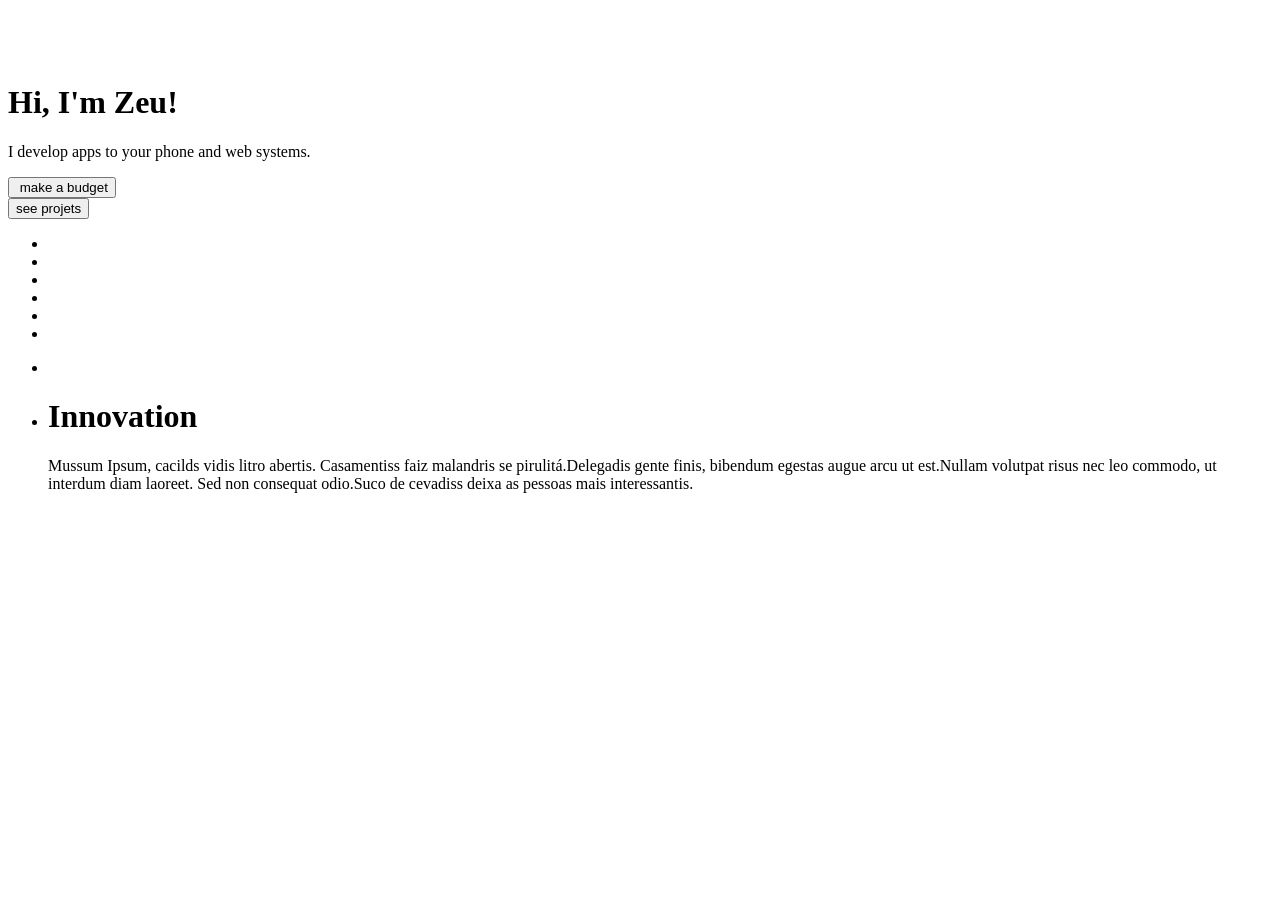
==== index.html @ 3f8e90fc "chore: ajuste da estrutura do projeto" ====
<!DOCTYPE html>
<html lang="en">
  <head>
    <meta charset="UTF-8" />
    <meta http-equiv="X-UA-Compatible" content="IE=edge" />
    <meta name="viewport" content="width=device-width, initial-scale=1.0" />
    <title>Zeus</title>

    <link rel="stylesheet" href="/style.css" />

    <!-- FONTS -->
    <link rel="preconnect" href="https://fonts.googleapis.com" />
    <link rel="preconnect" href="https://fonts.gstatic.com" crossorigin />
    <link
      href="https://fonts.googleapis.com/css2?family=Cabin:wght@700&family=Roboto:wght@700&display=swap"
      rel="stylesheet"
    />
  </head>
  <body>
    <header>
      <div>
        <img class="background" src="/assets/begin.svg" alt="" />
      </div>
      <!--<div class="navbe">
        <img clss="topc" src="/assets/topc.svg" alt="" />
      </div> -->

      <div id="intro">
        <h1>
          <img src="/assets/dedinho.svg" alt="" /> <br />
          Hi, I'm Zeu!
        </h1>

        <p>I develop apps to your phone and web systems.</p>
        <div class="types">
          <button>
            <img src="/assets/icon-button.svg" alt="" />
            make a budget
          </button>
        </div>
        <div class="type">
          <button>see projets</button>
        </div>
      </div>
    </header>
    <main class="tech">
      <ul>
        <li>
          <img src="/assets/skills/php.svg" alt="" />
        </li>
        <li>
          <img src="/assets/skills/js.svg" alt="" />
        </li>
        <li>
          <img src="/assets/skills/dart.svg" alt="" />
        </li>
        <li>
          <img src="/assets/skills/css3.svg" alt="" />
        </li>
        <li>
          <img src="/assets/skills/flutter.svg" alt="" />
        </li>
        <li>
          <img src="/assets/skills/reactJS.svg" alt="" />
        </li>
      </ul>
      <div class="sob">
        <ul>
          <li>
            <img src="/assets/img2.svg" alt="" />
          </li>
          <li>
            <h1>Innovation</h1>
            <p class="parag">
              Mussum Ipsum, cacilds vidis litro abertis. Casamentiss faiz
              malandris se pirulitá.Delegadis gente finis, bibendum egestas
              augue arcu ut est.Nullam volutpat risus nec leo commodo, ut
              interdum diam laoreet. Sed non consequat odio.Suco de cevadiss
              deixa as pessoas mais interessantis.
            </p>
          </li>
        </ul>
      </div>
    </main>
  </body>
</html>
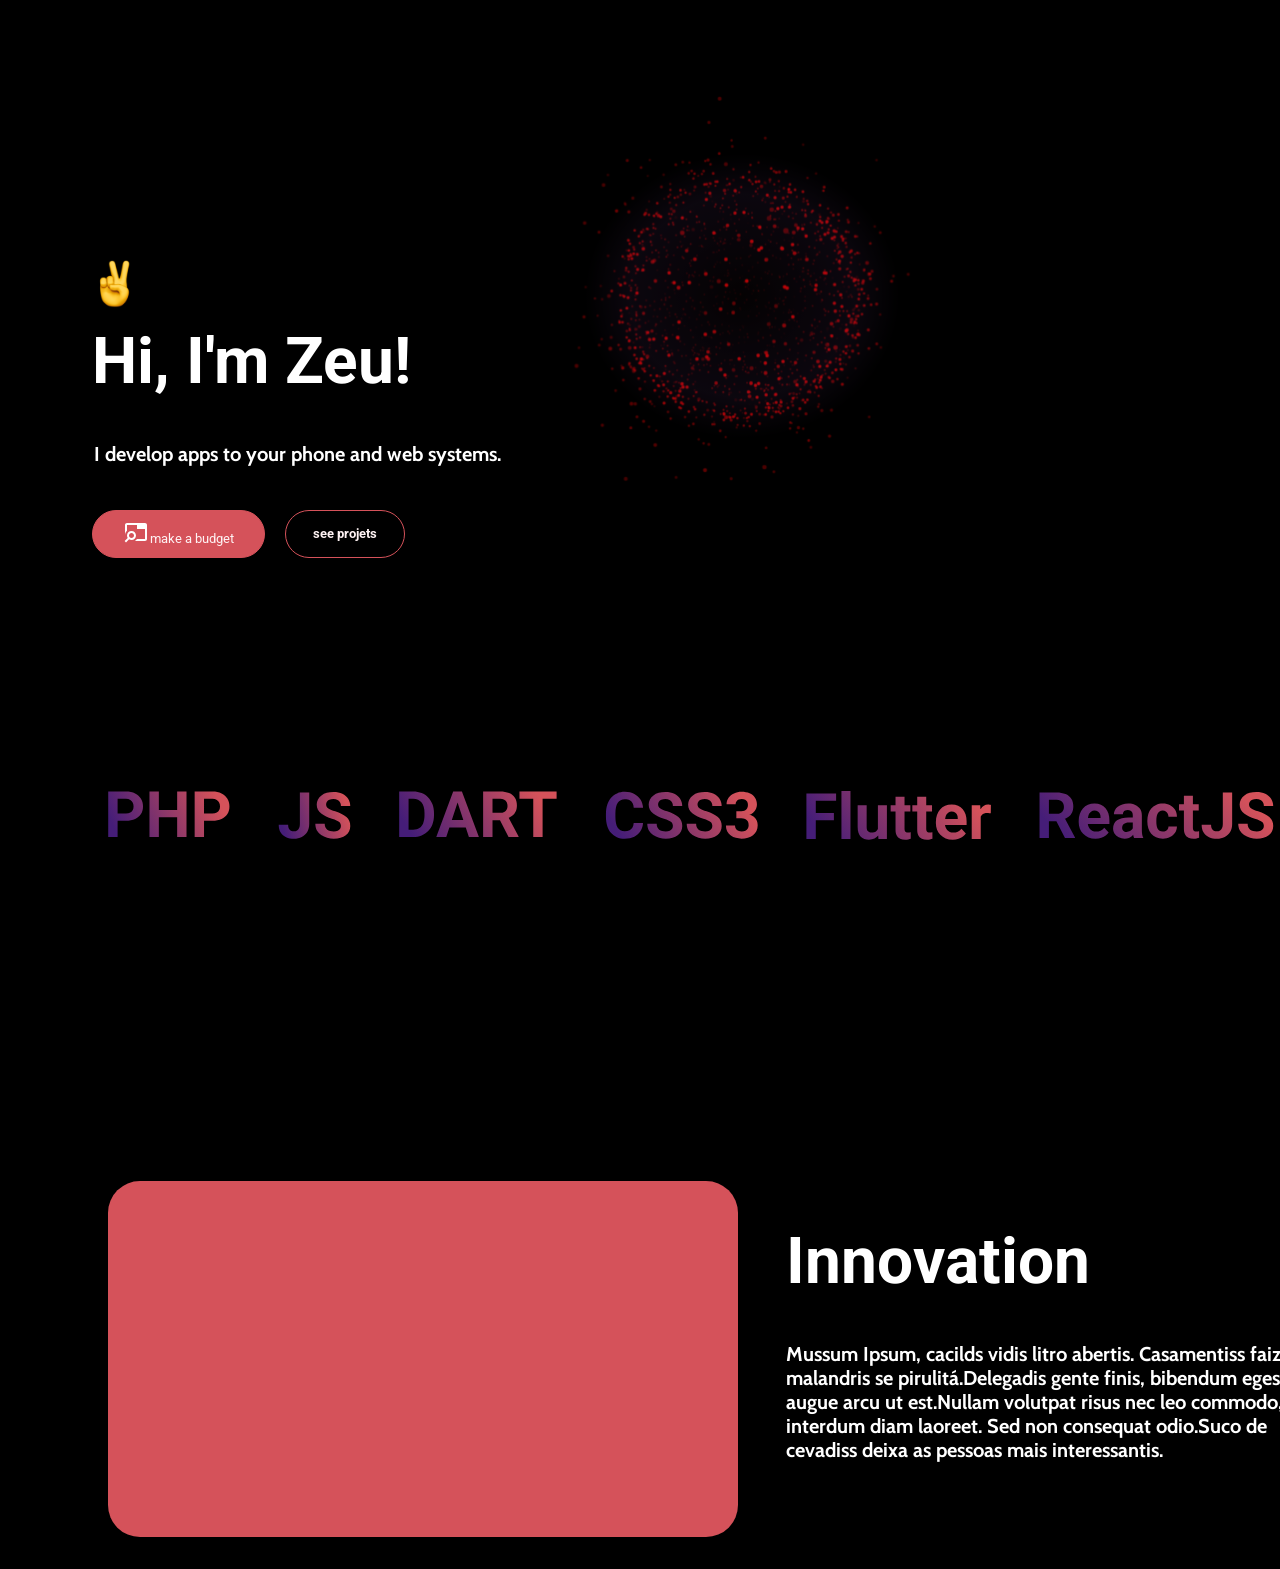
==== commit c285bdd9: "fix: importações de código" ====
--- a/index.html
+++ b/index.html
@@ -6,7 +6,7 @@
     <meta name="viewport" content="width=device-width, initial-scale=1.0" />
     <title>Zeus</title>
 
-    <link rel="stylesheet" href="/style.css" />
+    <link rel="stylesheet" href="src/css/style.css" />
 
     <!-- FONTS -->
     <link rel="preconnect" href="https://fonts.googleapis.com" />
@@ -19,7 +19,7 @@
   <body>
     <header>
       <div>
-        <img class="background" src="/assets/begin.svg" alt="" />
+        <img class="background" src="src/assets/begin.svg" alt="" />
       </div>
       <!--<div class="navbe">
         <img clss="topc" src="/assets/topc.svg" alt="" />
@@ -27,14 +27,14 @@
 
       <div id="intro">
         <h1>
-          <img src="/assets/dedinho.svg" alt="" /> <br />
+          <img src="src/assets/dedinho.svg" alt="" /> <br />
           Hi, I'm Zeu!
         </h1>
 
         <p>I develop apps to your phone and web systems.</p>
         <div class="types">
           <button>
-            <img src="/assets/icon-button.svg" alt="" />
+            <img src="src/assets/icon-button.svg" alt="" />
             make a budget
           </button>
         </div>
@@ -46,28 +46,28 @@
     <main class="tech">
       <ul>
         <li>
-          <img src="/assets/skills/php.svg" alt="" />
+          <img src="src/assets/skills/php.svg" alt="" />
         </li>
         <li>
-          <img src="/assets/skills/js.svg" alt="" />
+          <img src="src/assets/skills/js.svg" alt="" />
         </li>
         <li>
-          <img src="/assets/skills/dart.svg" alt="" />
+          <img src="src/assets/skills/dart.svg" alt="" />
         </li>
         <li>
-          <img src="/assets/skills/css3.svg" alt="" />
+          <img src="src/assets/skills/css3.svg" alt="" />
         </li>
         <li>
-          <img src="/assets/skills/flutter.svg" alt="" />
+          <img src="src/assets/skills/flutter.svg" alt="" />
         </li>
         <li>
-          <img src="/assets/skills/reactJS.svg" alt="" />
+          <img src="src/assets/skills/reactJS.svg" alt="" />
         </li>
       </ul>
       <div class="sob">
         <ul>
           <li>
-            <img src="/assets/img2.svg" alt="" />
+            <img src="src/assets/img2.svg" alt="" />
           </li>
           <li>
             <h1>Innovation</h1>
--- a/src/css/style.css
+++ b/src/css/style.css
@@ -0,0 +1,161 @@
+* {
+  list-style-type: none;
+}
+
+body {
+  font: 400 1rem var(--body-font);
+  color: #fff;
+  background: rgb(0, 0, 0);
+  -webkit-font-smoothing: antialiased;
+}
+
+.background {
+  position: absolute;
+  width: 780px;
+  height: 400px;
+  left: 357px;
+  top: 87px;
+
+  background: radial-gradient(
+    20.18% 35.61% at 49.38% 52.21%,
+    rgba(187, 82, 127, 0.082875) 1.04%,
+    rgba(193, 111, 244, 0.2) 71.35%,
+    rgba(162, 153, 163, 0) 100%
+  );
+}
+
+/*#intro .ct li {
+  box-sizing: border-box;
+
+  width: 4px;
+  height: 48px;
+
+  background: #d5525a;
+  border: 1px solid #d5525a;
+}*/
+
+#intro h1 {
+  width: 320px;
+  height: 150px;
+  margin-left: 84px;
+  margin-top: 249px;
+
+  font-family: 'Roboto';
+  font-style: normal;
+  font-weight: 700;
+  font-size: 64px;
+  line-height: 75px;
+}
+/*
+#intro .navbe topc {
+  flex-direction: column;
+  width: 173px;
+  height: 48px;
+  margin-bottom: 10px;
+}
+*/
+#intro p {
+  width: 410px;
+  height: 24px;
+  margin-left: 84px;
+  margin-top: 24px;
+
+  font-family: 'Cabin';
+  font-style: normal;
+  font-weight: 700;
+  font-size: 20px;
+  line-height: 24px;
+  text-align: center;
+}
+
+#intro button {
+  width: 173px;
+  height: 48px;
+
+  float: left;
+  flex-direction: row;
+  justify-content: center;
+  align-items: center;
+  padding: 12px 16px;
+  gap: 10px;
+
+  margin-left: 84px;
+  margin-top: 24px;
+
+  background: #d5525a;
+
+  border: 0.1rem solid #d5525a;
+  border-radius: 36px;
+
+  font-family: 'Roboto';
+  color: #fff3f4;
+}
+
+#intro .type button {
+  width: 120px;
+  height: 48px;
+
+  float: left;
+  flex-direction: row;
+  justify-content: center;
+  align-items: center;
+  padding: 12px 16px;
+  gap: 10px;
+
+  margin-left: 20px;
+
+  border: 0.1rem solid #d5525a;
+  background: #000000;
+  border-radius: 36px;
+
+  font-family: 'Roboto';
+  font-weight: 700;
+  color: #fff3f4;
+}
+
+.tech ul {
+  width: 173px;
+  flex-direction: row;
+  display: flex;
+  padding: 12px 16px;
+  text-align: center;
+  margin-top: 313px;
+  gap: 48px;
+  margin-left: 84px;
+}
+
+.sob img h1 p {
+  margin-top: 300px;
+  display: flex;
+  flex-direction: row;
+  align-items: center;
+  padding: 0px;
+
+  position: absolute;
+  width: 1366px;
+}
+
+.sob h1 {
+  width: 303px;
+  height: 75px;
+
+  font-family: 'Roboto';
+  font-style: normal;
+  font-weight: 700;
+  font-size: 64px;
+  line-height: 75px;
+  text-align: center;
+
+  color: #ffffff;
+}
+
+.sob p {
+  width: 520px;
+  height: 120px;
+  font-family: 'Cabin';
+  font-style: normal;
+  font-weight: 700;
+  font-size: 20px;
+  line-height: 24px;
+  text-align: left;
+}
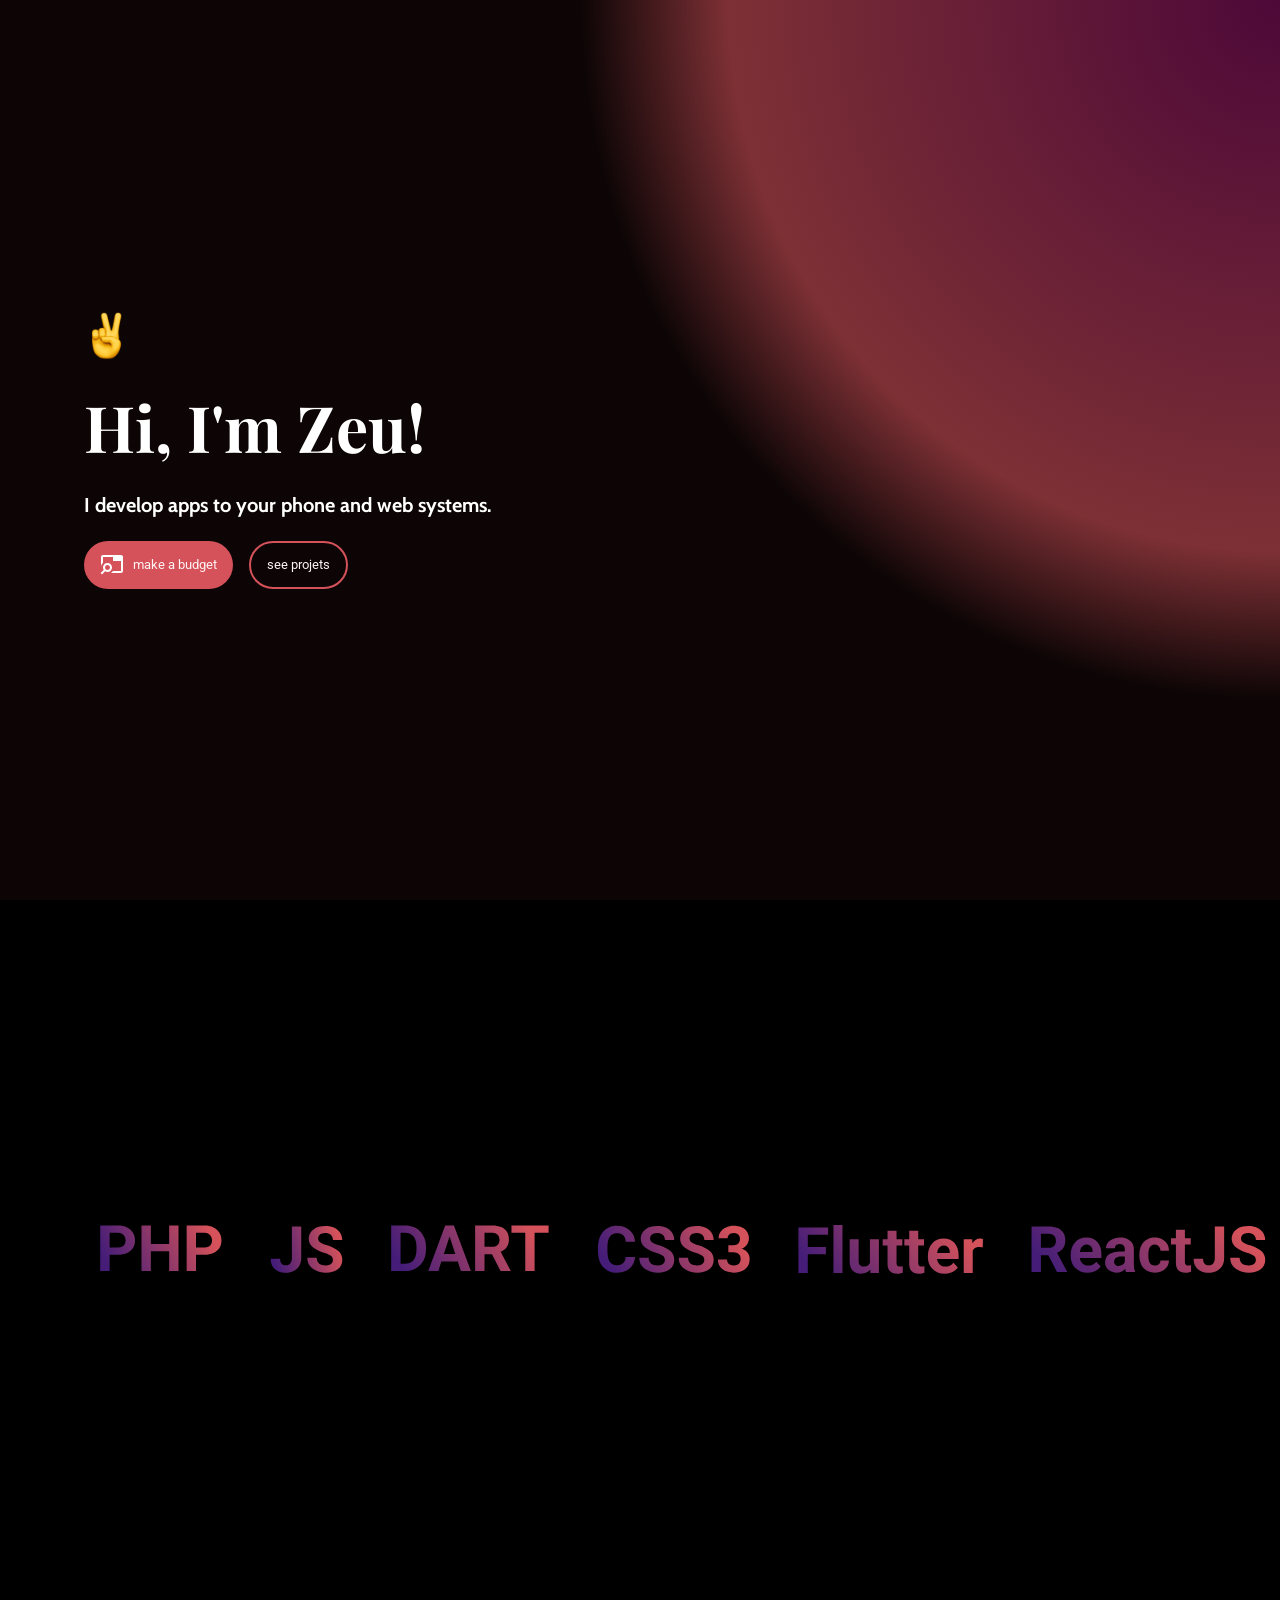
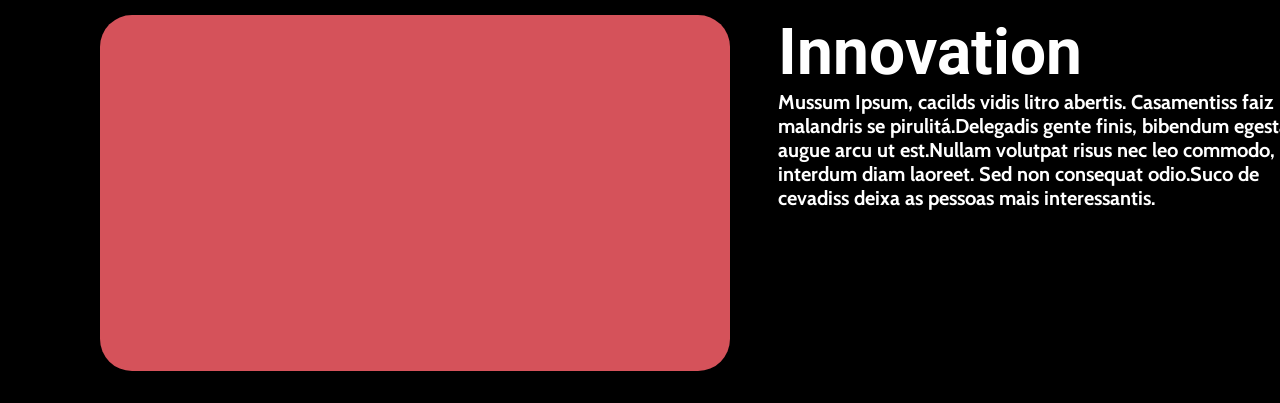
==== commit c378b80f: "feat: novo header" ====
--- a/index.html
+++ b/index.html
@@ -15,32 +15,30 @@
       href="https://fonts.googleapis.com/css2?family=Cabin:wght@700&family=Roboto:wght@700&display=swap"
       rel="stylesheet"
     />
+    <link
+      href="https://fonts.googleapis.com/css2?family=Playfair+Display:wght@700&display=swap"
+      rel="stylesheet"
+    />
   </head>
   <body>
     <header>
-      <div>
-        <img class="background" src="src/assets/begin.svg" alt="" />
-      </div>
       <!--<div class="navbe">
         <img clss="topc" src="/assets/topc.svg" alt="" />
       </div> -->
 
-      <div id="intro">
-        <h1>
-          <img src="src/assets/dedinho.svg" alt="" /> <br />
-          Hi, I'm Zeu!
-        </h1>
+      <img src="src/assets/dedinho.svg" alt="" />
+      
+      <h1>Hi, I'm Zeu!</h1>
 
-        <p>I develop apps to your phone and web systems.</p>
-        <div class="types">
-          <button>
-            <img src="src/assets/icon-button.svg" alt="" />
-            make a budget
-          </button>
-        </div>
-        <div class="type">
-          <button>see projets</button>
-        </div>
+      <p>I develop apps to your phone and web systems.</p>
+
+      <div class="row">
+        <button>
+          <img src="src/assets/icon-button.svg" alt="" />
+          make a budget
+        </button>
+
+        <button class="bordered-button">see projets</button>
       </div>
     </header>
     <main class="tech">
--- a/src/css/style.css
+++ b/src/css/style.css
@@ -7,110 +7,77 @@
   color: #fff;
   background: rgb(0, 0, 0);
   -webkit-font-smoothing: antialiased;
+  margin: 0;
+  padding: 0;
 }
 
-.background {
-  position: absolute;
-  width: 780px;
-  height: 400px;
-  left: 357px;
-  top: 87px;
+header {
+  display: flex;
+  flex-direction: column;
+  align-items: flex-start;
+  justify-content: center;
+  gap: 24px;
+  height: 100vh;
+  padding: 0 84px;
 
   background: radial-gradient(
-    20.18% 35.61% at 49.38% 52.21%,
-    rgba(187, 82, 127, 0.082875) 1.04%,
-    rgba(193, 111, 244, 0.2) 71.35%,
-    rgba(162, 153, 163, 0) 100%
+    700px 700px at 100% 0%,
+    rgba(255, 28, 187, 0.3) 0%,
+    rgba(213, 82, 90, 0.59) 78.77%,
+    rgba(213, 82, 90, 0.059) 100%
   );
 }
 
-/*#intro .ct li {
-  box-sizing: border-box;
+h1,
+h2,
+h3,
+h4,
+h5,
+h6 {
+  font-family: "Playfair Display", serif;
+  margin: 0;
+}
 
-  width: 4px;
-  height: 48px;
+h1 {
+  font-size: 64px;
+}
 
-  background: #d5525a;
-  border: 1px solid #d5525a;
-}*/
-
-#intro h1 {
-  width: 320px;
-  height: 150px;
-  margin-left: 84px;
-  margin-top: 249px;
-
-  font-family: 'Roboto';
-  font-style: normal;
-  font-weight: 700;
-  font-size: 64px;
-  line-height: 75px;
-}
-/*
-#intro .navbe topc {
-  flex-direction: column;
-  width: 173px;
-  height: 48px;
-  margin-bottom: 10px;
-}
-*/
-#intro p {
-  width: 410px;
-  height: 24px;
-  margin-left: 84px;
-  margin-top: 24px;
-
-  font-family: 'Cabin';
+p {
+  margin: 0;
+  font-family: "Cabin";
   font-style: normal;
   font-weight: 700;
   font-size: 20px;
   line-height: 24px;
-  text-align: center;
 }
 
-#intro button {
-  width: 173px;
+button {
   height: 48px;
 
-  float: left;
+  display: flex;
   flex-direction: row;
   justify-content: center;
   align-items: center;
   padding: 12px 16px;
   gap: 10px;
 
-  margin-left: 84px;
-  margin-top: 24px;
-
   background: #d5525a;
 
-  border: 0.1rem solid #d5525a;
+  border: none;
   border-radius: 36px;
 
-  font-family: 'Roboto';
+  font-family: "Roboto";
   color: #fff3f4;
 }
 
-#intro .type button {
-  width: 120px;
-  height: 48px;
+.bordered-button {
+  border: 2px solid #d5525a;
+  background-color: transparent;
+}
 
-  float: left;
-  flex-direction: row;
-  justify-content: center;
-  align-items: center;
-  padding: 12px 16px;
-  gap: 10px;
-
-  margin-left: 20px;
-
-  border: 0.1rem solid #d5525a;
-  background: #000000;
-  border-radius: 36px;
-
-  font-family: 'Roboto';
-  font-weight: 700;
-  color: #fff3f4;
+.row {
+  display: flex;
+  gap: 16px;
 }
 
 .tech ul {
@@ -139,7 +106,7 @@
   width: 303px;
   height: 75px;
 
-  font-family: 'Roboto';
+  font-family: "Roboto";
   font-style: normal;
   font-weight: 700;
   font-size: 64px;
@@ -152,7 +119,7 @@
 .sob p {
   width: 520px;
   height: 120px;
-  font-family: 'Cabin';
+  font-family: "Cabin";
   font-style: normal;
   font-weight: 700;
   font-size: 20px;
